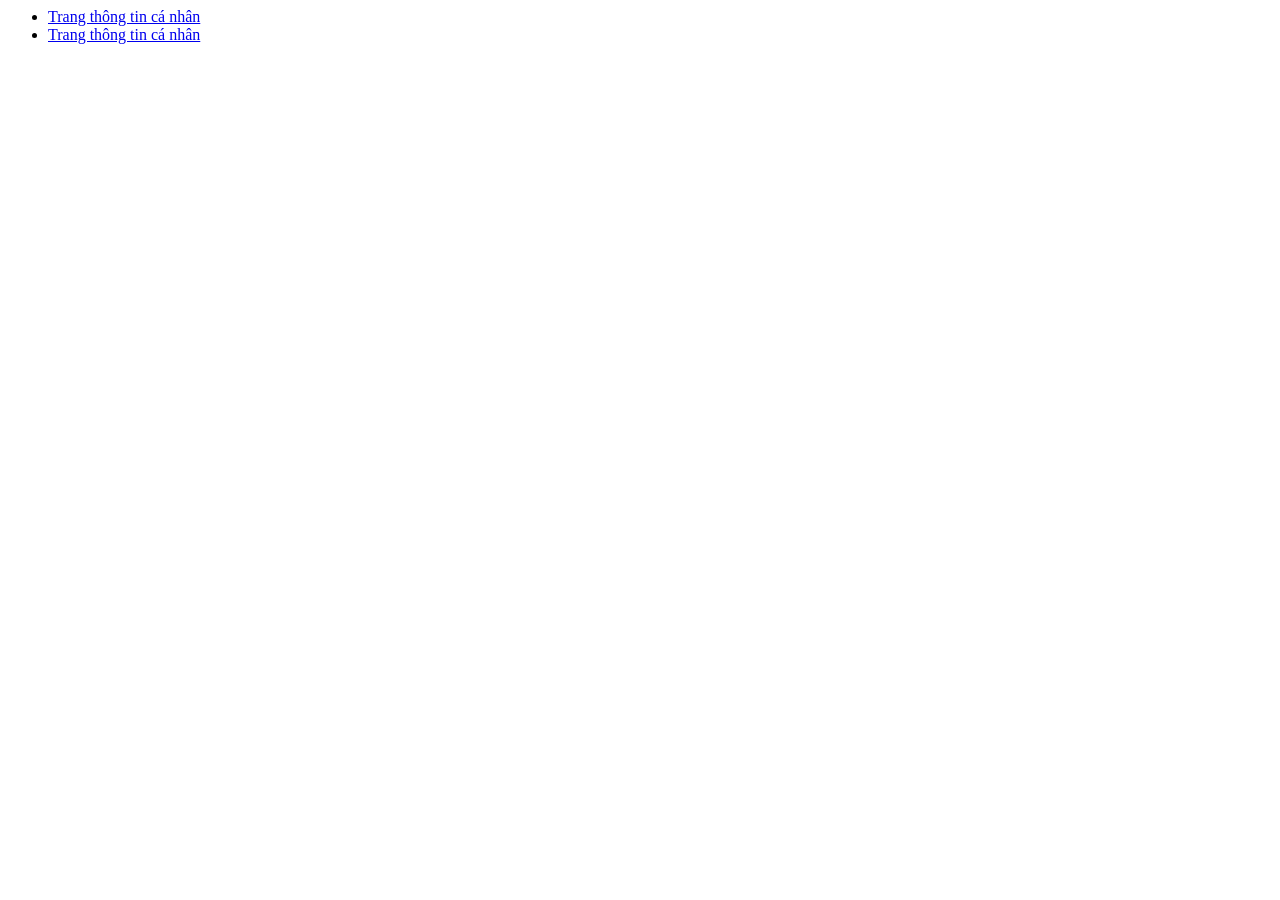
==== index.html @ 56a20ca9 "Create a project structure" ====
﻿<!DOCTYPE htmt>
<html lang ="vi">
   <head>
      
         <title> Thiết kế wed với HTML, CSS</title>
         <meta charset = "utf -8">
       </head>
       <body>
          
       <ul>
       		<li>
         		<a href = "html/page1.html">Trang thông tin cá nhân</a>
        	</li>
        	<li>  
		        <a href = "#1">Trang thông tin cá nhân</a>
		</li>
       </ul>
       </body>
</html>
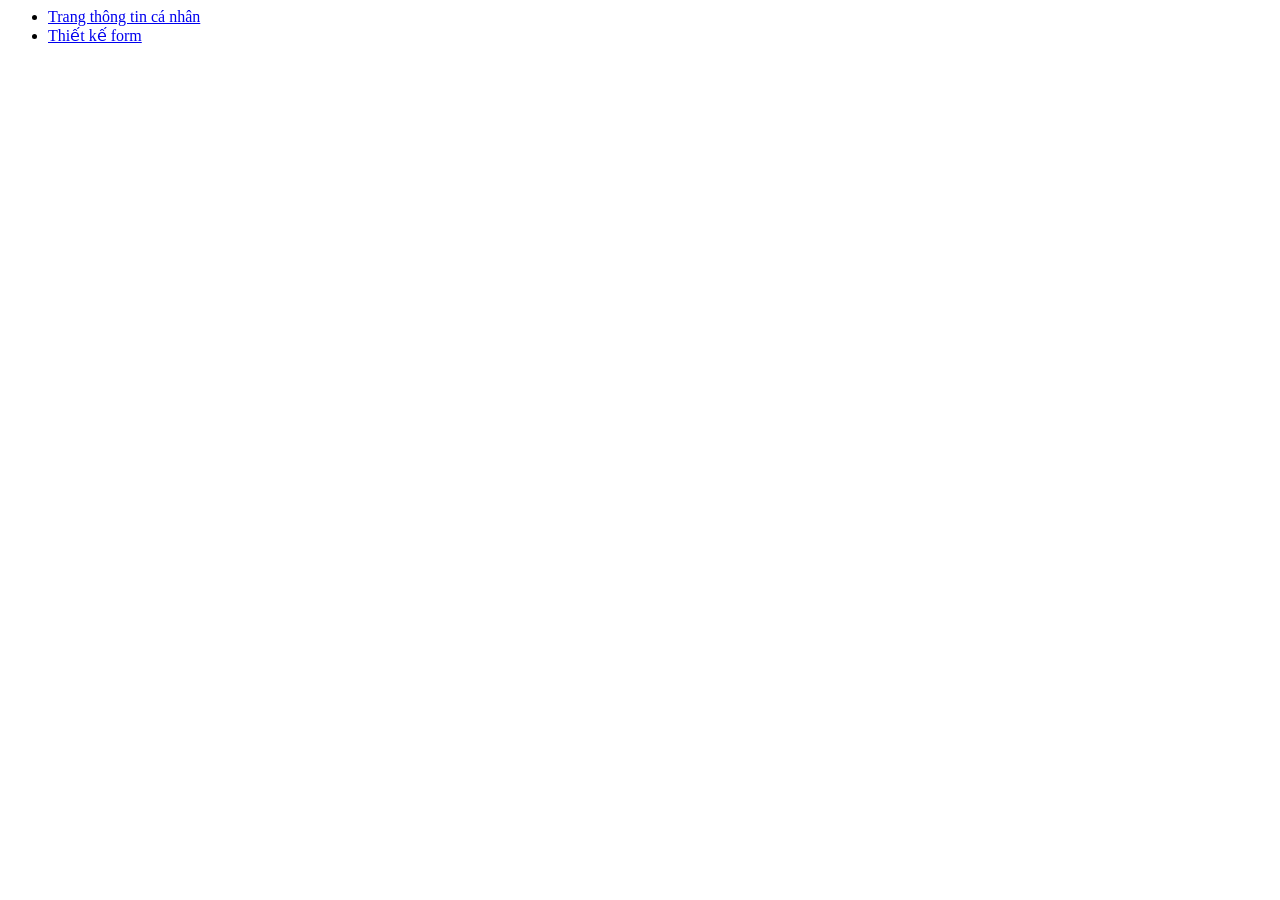
==== commit 1682f70e: "update all" ====
--- a/index.html
+++ b/index.html
@@ -12,7 +12,7 @@
          		<a href = "html/page1.html">Trang thông tin cá nhân</a>
         	</li>
         	<li>  
-		        <a href = "#1">Trang thông tin cá nhân</a>
+		        <a href = "html/page2.html">Thiết kế form</a>
 		</li>
        </ul>
        </body>
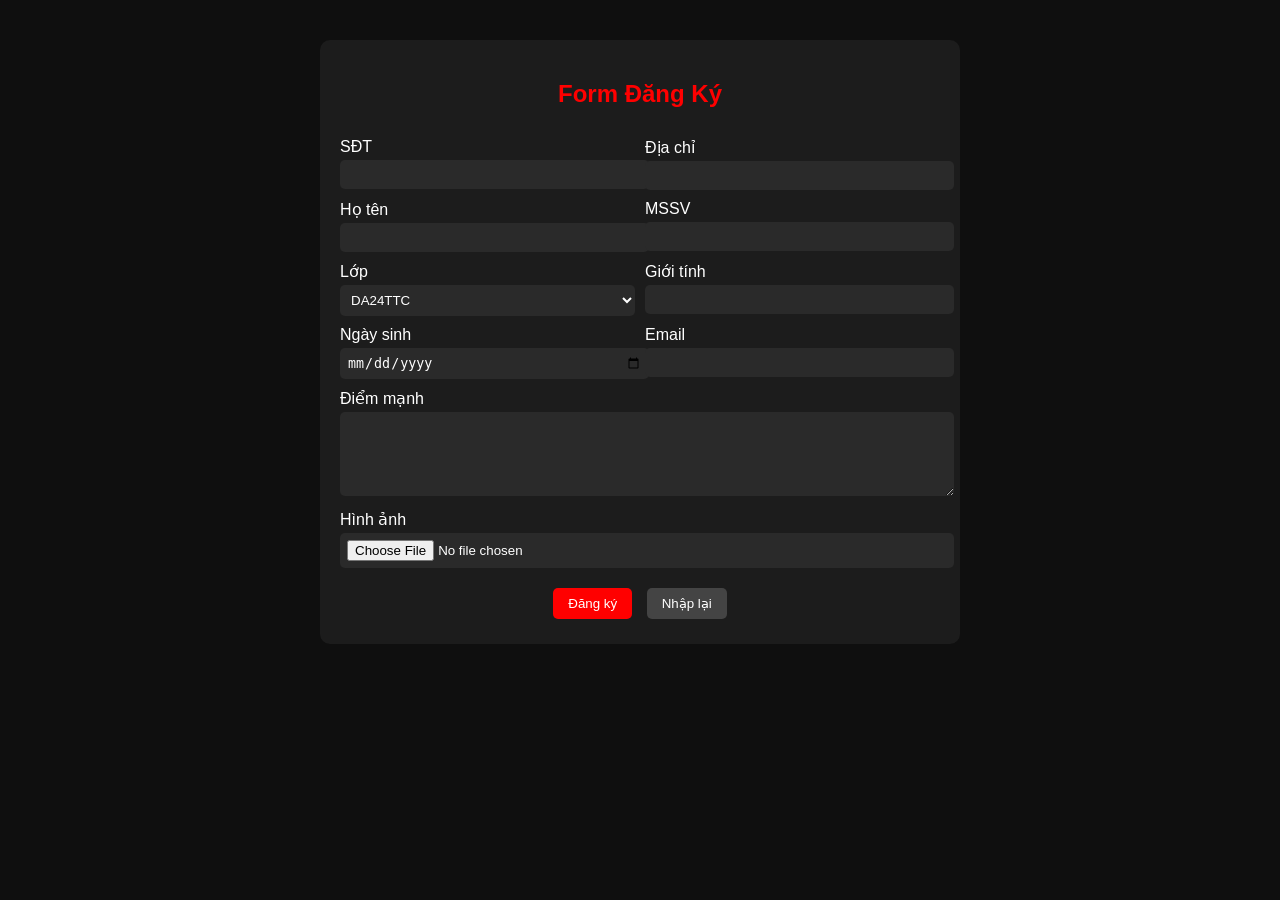
==== commit acb7b958: "lam giao dien dang ky" ====
--- a/index.html
+++ b/index.html
@@ -1,19 +1,164 @@
-﻿<!DOCTYPE htmt>
-<html lang ="vi">
-   <head>
-      
-         <title> Thiết kế wed với HTML, CSS</title>
-         <meta charset = "utf -8">
-       </head>
-       <body>
-          
-       <ul>
-       		<li>
-         		<a href = "html/page1.html">Trang thông tin cá nhân</a>
-        	</li>
-        	<li>  
-		        <a href = "html/page2.html">Thiết kế form</a>
-		</li>
-       </ul>
-       </body>
+﻿<!DOCTYPE html>
+<html>
+<head>
+<meta charset="UTF-8">
+<title>Form Đăng Ký</title>
+
+<style>
+body{
+    font-family: Arial;
+    background:#0f0f0f;
+    color:white;
+}
+
+.form-box{
+    width:600px;
+    margin:40px auto;
+    padding:20px;
+    background:#1c1c1c;
+    border-radius:10px;
+}
+
+h2{
+    text-align:center;
+    color:#ff0000;
+}
+
+.form-row{
+    display:flex;
+    gap:10px;
+}
+
+.form-group{
+    flex:1;
+}
+
+label{
+    display:block;
+    margin-top:10px;
+}
+
+input, select, textarea{
+    width:100%;
+    padding:7px;
+    margin-top:4px;
+    border:none;
+    border-radius:5px;
+    background:#2a2a2a;
+    color:white;
+}
+
+input:focus, select:focus, textarea:focus{
+    outline:none;
+    border:1px solid red;
+}
+
+textarea{
+    height:70px;
+}
+
+.button-group{
+    text-align:center;
+    margin-top:15px;
+}
+
+button{
+    padding:8px 15px;
+    margin:5px;
+    border:none;
+    border-radius:5px;
+}
+
+button[type="submit"]{
+    background:red;
+    color:white;
+}
+
+button[type="reset"]{
+    background:#444;
+    color:white;
+}
+
+/* mobile */
+@media(max-width:768px){
+    .form-row{
+        flex-direction:column;
+    }
+}
+</style>
+
+</head>
+
+<body>
+
+<div class="form-box">
+<h2>Form Đăng Ký</h2>
+
+<form>
+
+<div class="form-row">
+    <div class="form-group">
+        <label>SĐT</label>
+        <input type="tel" required>
+    </div>
+
+    <div class="form-group">
+        <label>Địa chỉ</label>
+        <input type="text" required>
+    </div>
+</div>
+
+<div class="form-row">
+    <div class="form-group">
+        <label>Họ tên</label>
+        <input type="text" required>
+    </div>
+
+    <div class="form-group">
+        <label>MSSV</label>
+        <input type="text" required>
+    </div>
+</div>
+
+<div class="form-row">
+    <div class="form-group">
+        <label>Lớp</label>
+        <select>
+            <option>DA24TTC</option>
+        </select>
+    </div>
+
+    <div class="form-group">
+        <label>Giới tính</label>
+        <input type="text">
+    </div>
+</div>
+
+<div class="form-row">
+    <div class="form-group">
+        <label>Ngày sinh</label>
+        <input type="date">
+    </div>
+
+    <div class="form-group">
+        <label>Email</label>
+        <input type="email">
+    </div>
+</div>
+
+<label>Điểm mạnh</label>
+<textarea></textarea>
+
+<label>Hình ảnh</label>
+<input type="file">
+
+<div class="button-group">
+    <button type="submit">Đăng ký</button>
+    <button type="reset">Nhập lại</button>
+</div>
+
+</form>
+</div>
+
+</body>
 </html>
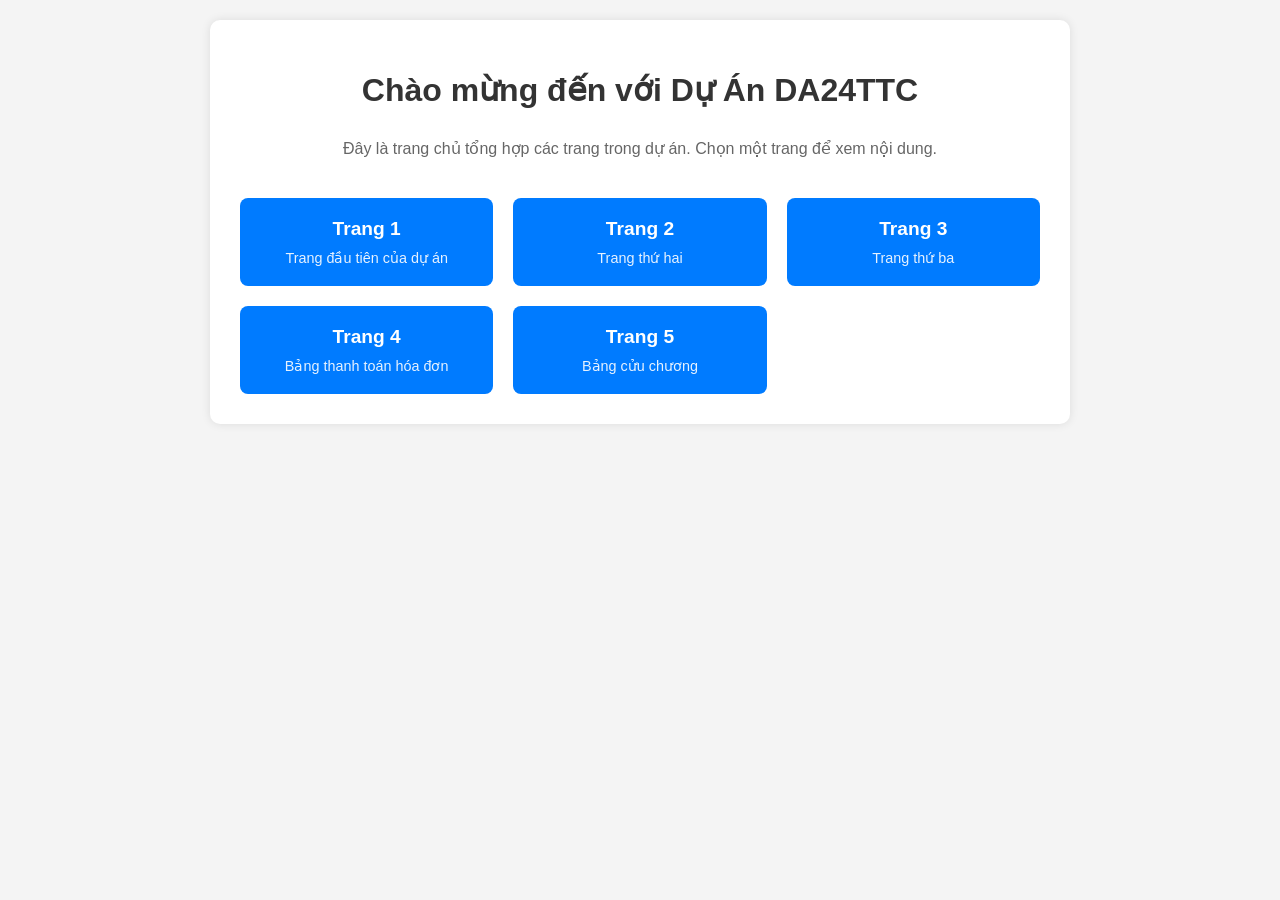
==== commit 7cb8a9fc: "first upload" ====
--- a/index.html
+++ b/index.html
@@ -1,164 +1,39 @@
 ﻿<!DOCTYPE html>
-<html>
+<html lang="vi">
 <head>
-<meta charset="UTF-8">
-<title>Form Đăng Ký</title>
+    <meta charset="UTF-8">
+    <title>Trang Chủ - Dự Án DA24TTC</title>
+   <link rel="stylesheet" href="../css/style1.css">
+</head>
+<body>
+    <div class="container">
+        <h1>Chào mừng đến với Dự Án DA24TTC</h1>
+        <p style="text-align: center; color: #666; margin-bottom: 40px;">
+            Đây là trang chủ tổng hợp các trang trong dự án. Chọn một trang để xem nội dung.
+        </p>
 
-<style>
-body{
-    font-family: Arial;
-    background:#0f0f0f;
-    color:white;
-}
-
-.form-box{
-    width:600px;
-    margin:40px auto;
-    padding:20px;
-    background:#1c1c1c;
-    border-radius:10px;
-}
-
-h2{
-    text-align:center;
-    color:#ff0000;
-}
-
-.form-row{
-    display:flex;
-    gap:10px;
-}
-
-.form-group{
-    flex:1;
-}
-
-label{
-    display:block;
-    margin-top:10px;
-}
-
-input, select, textarea{
-    width:100%;
-    padding:7px;
-    margin-top:4px;
-    border:none;
-    border-radius:5px;
-    background:#2a2a2a;
-    color:white;
-}
-
-input:focus, select:focus, textarea:focus{
-    outline:none;
-    border:1px solid red;
-}
-
-textarea{
-    height:70px;
-}
-
-.button-group{
-    text-align:center;
-    margin-top:15px;
-}
-
-button{
-    padding:8px 15px;
-    margin:5px;
-    border:none;
-    border-radius:5px;
-}
-
-button[type="submit"]{
-    background:red;
-    color:white;
-}
-
-button[type="reset"]{
-    background:#444;
-    color:white;
-}
-
-/* mobile */
-@media(max-width:768px){
-    .form-row{
-        flex-direction:column;
-    }
-}
-</style>
-
-</head>
-
-<body>
-
-<div class="form-box">
-<h2>Form Đăng Ký</h2>
-
-<form>
-
-<div class="form-row">
-    <div class="form-group">
-        <label>SĐT</label>
-        <input type="tel" required>
+        <div class="nav-grid">
+            <a href="html/page1.html" class="nav-item">
+                <h3>Trang 1</h3>
+                <p>Trang đầu tiên của dự án</p>
+            </a>
+            <a href="html/page2.html" class="nav-item">
+                <h3>Trang 2</h3>
+                <p>Trang thứ hai</p>
+            </a>
+            <a href="html/page3.html" class="nav-item">
+                <h3>Trang 3</h3>
+                <p>Trang thứ ba</p>
+            </a>
+            <a href="html/page4.html" class="nav-item">
+                <h3>Trang 4</h3>
+                <p>Bảng thanh toán hóa đơn</p>
+            </a>
+            <a href="html/page5.html" class="nav-item">
+                <h3>Trang 5</h3>
+                <p>Bảng cửu chương</p>
+            </a>
+        </div>
     </div>
-
-    <div class="form-group">
-        <label>Địa chỉ</label>
-        <input type="text" required>
-    </div>
-</div>
-
-<div class="form-row">
-    <div class="form-group">
-        <label>Họ tên</label>
-        <input type="text" required>
-    </div>
-
-    <div class="form-group">
-        <label>MSSV</label>
-        <input type="text" required>
-    </div>
-</div>
-
-<div class="form-row">
-    <div class="form-group">
-        <label>Lớp</label>
-        <select>
-            <option>DA24TTC</option>
-        </select>
-    </div>
-
-    <div class="form-group">
-        <label>Giới tính</label>
-        <input type="text">
-    </div>
-</div>
-
-<div class="form-row">
-    <div class="form-group">
-        <label>Ngày sinh</label>
-        <input type="date">
-    </div>
-
-    <div class="form-group">
-        <label>Email</label>
-        <input type="email">
-    </div>
-</div>
-
-<label>Điểm mạnh</label>
-<textarea></textarea>
-
-<label>Hình ảnh</label>
-<input type="file">
-
-<div class="button-group">
-    <button type="submit">Đăng ký</button>
-    <button type="reset">Nhập lại</button>
-</div>
-
-</form>
-</div>
-
 </body>
-</html>+</html>
--- a/css/style1.css
+++ b/css/style1.css
@@ -0,0 +1,48 @@
+﻿
+        body {
+            font-family: 'Segoe UI', Tahoma, Geneva, Verdana, sans-serif;
+            margin: 0;
+            padding: 20px;
+            background-color: #f4f4f4;
+        }
+        .container {
+            max-width: 800px;
+            margin: 0 auto;
+            background-color: white;
+            padding: 30px;
+            border-radius: 10px;
+            box-shadow: 0 0 10px rgba(0,0,0,0.1);
+        }
+        h1 {
+            color: #333;
+            text-align: center;
+            margin-bottom: 30px;
+        }
+        .nav-grid {
+            display: grid;
+            grid-template-columns: repeat(auto-fit, minmax(200px, 1fr));
+            gap: 20px;
+            margin-top: 30px;
+        }
+        .nav-item {
+            background-color: #007bff;
+            color: white;
+            padding: 20px;
+            text-align: center;
+            border-radius: 8px;
+            text-decoration: none;
+            transition: background-color 0.3s;
+        }
+        .nav-item:hover {
+            background-color: #0056b3;
+        }
+        .nav-item h3 {
+            margin: 0 0 10px 0;
+            font-size: 1.2em;
+        }
+        .nav-item p {
+            margin: 0;
+            font-size: 0.9em;
+            opacity: 0.9;
+        }
+  
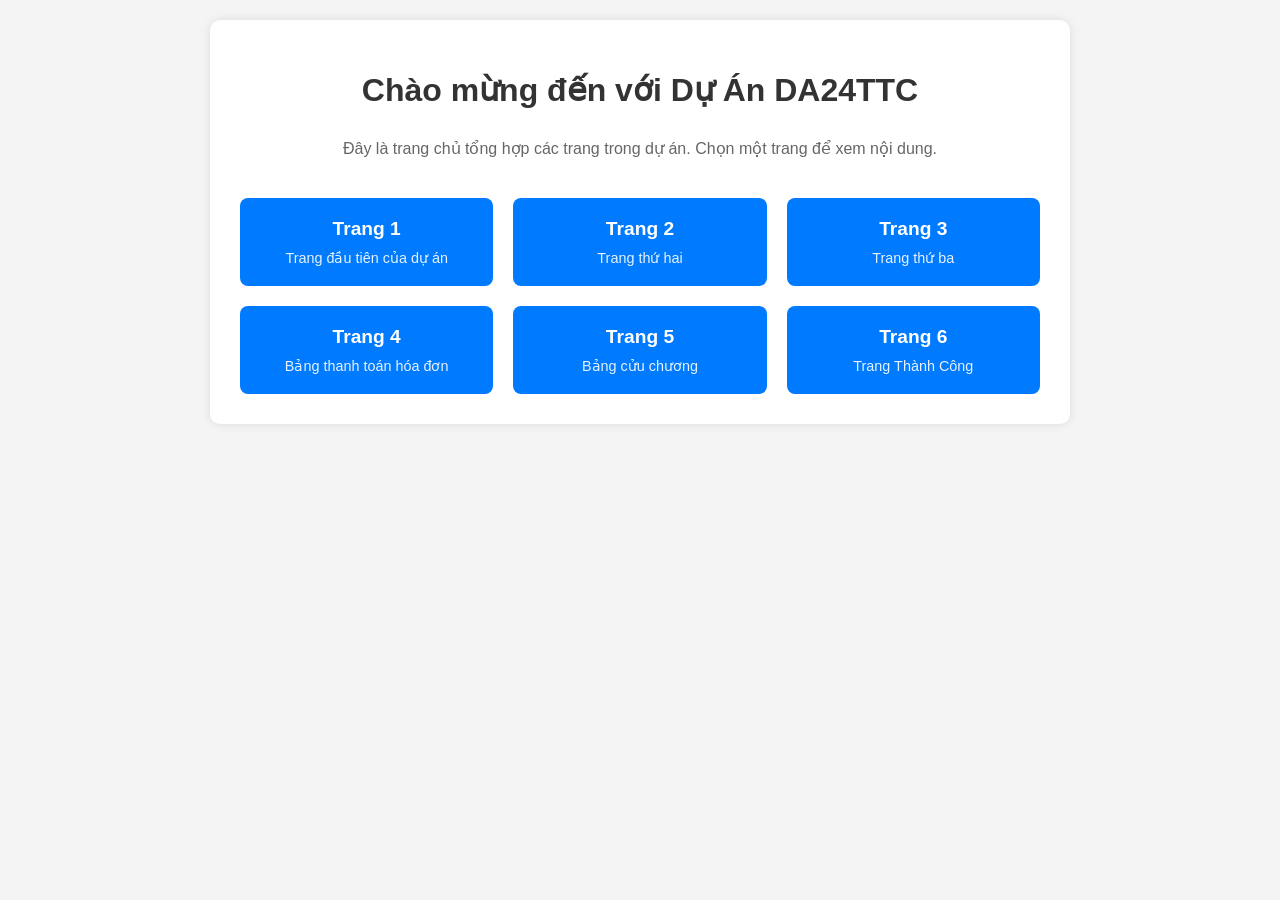
==== commit dfa3ff0e: "upload" ====
--- a/index.html
+++ b/index.html
@@ -33,6 +33,10 @@
                 <h3>Trang 5</h3>
                 <p>Bảng cửu chương</p>
             </a>
+            <a href="html/page6.html" class="nav-item">
+                <h3>Trang 6</h3>
+                <p>Trang Thành Công</p>
+            </a>
         </div>
     </div>
 </body>
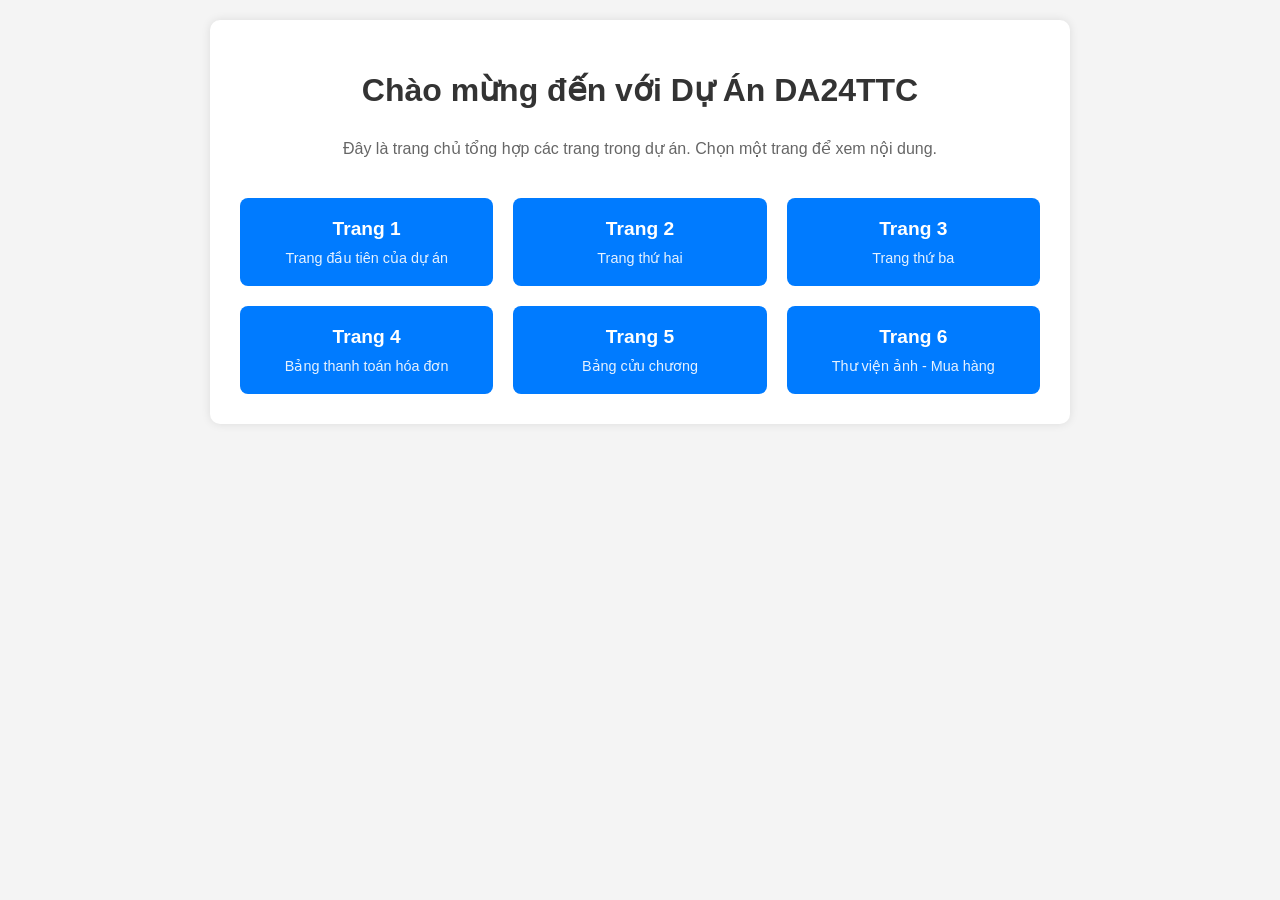
==== commit c3f3037f: "update" ====
--- a/index.html
+++ b/index.html
@@ -35,7 +35,7 @@
             </a>
             <a href="html/page6.html" class="nav-item">
                 <h3>Trang 6</h3>
-                <p>Trang Thành Công</p>
+                <p>Thư viện ảnh - Mua hàng</p>
             </a>
         </div>
     </div>
